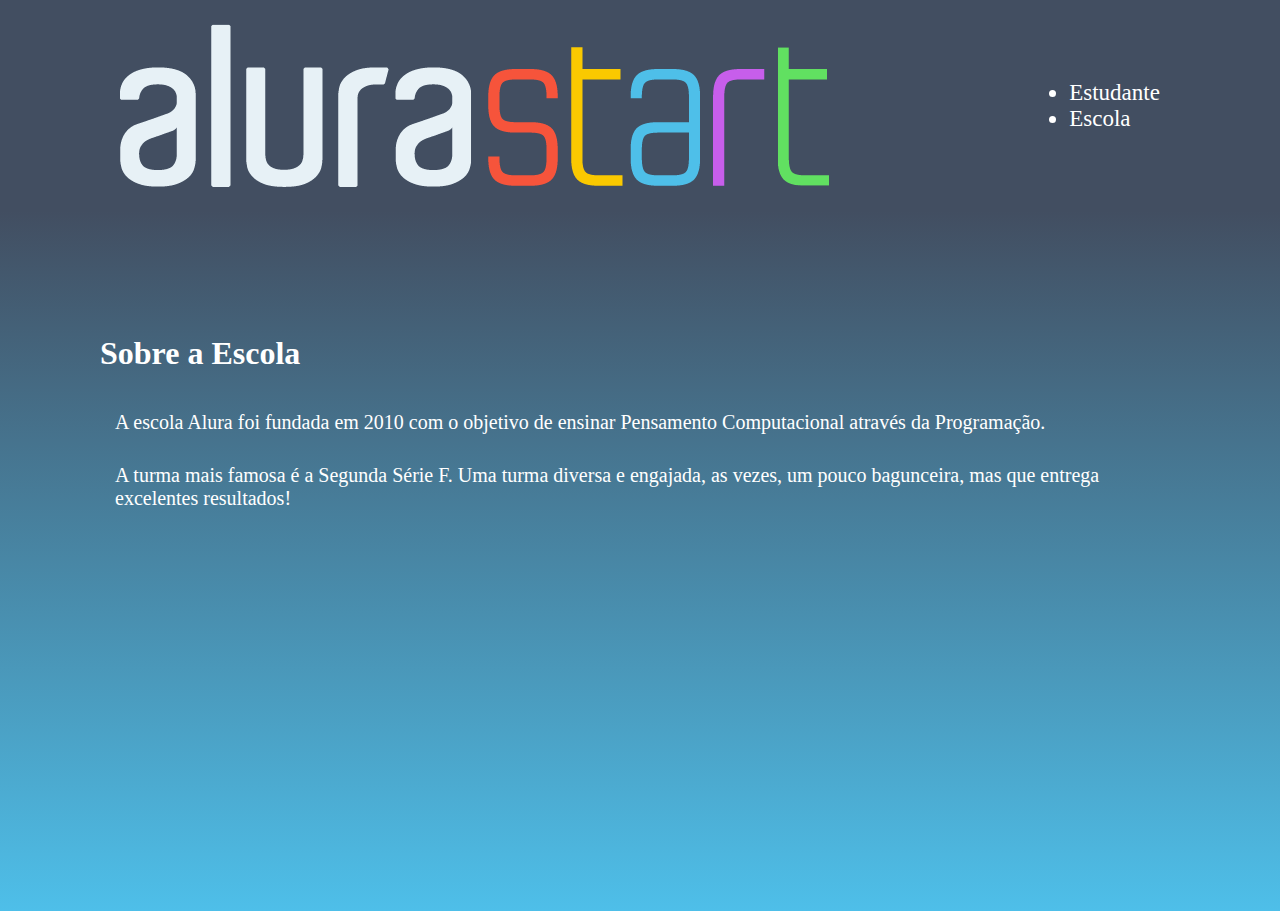
==== inicio.html @ 9767503f "Add files via upload" ====
<!DOCTYPE html>
<html lang="pt-br">
<head>
    <meta charset="UTF-8">
    <meta http-equiv="X-UA-Compatible" content="IE=edge">
    <meta name="viewport" content="width=device-width, initial-scale=1.0">
    <link rel="stylesheet" href="inicio.css">
    <title>Alura Start</title>
</head>
<body>
    <header class="cabecalho">
        <img src="alurastart.png" alt="logo">
        <ul class="listacabecalho">
            <li class="itemlista">Estudante</li>
            <li class="itemlista">Escola</li>
        </ul>
    </header>
<section class="primeira-parte">
    <div class="escola">
        <h1 class="quem-somos">
            Sobre a Escola
        </h1>
        <p class="paragrafo-um">
            A escola Alura foi fundada em 2010 com o objetivo de ensinar
            Pensamento Computacional através da Programação.
        </p>
        <p class="paragrafo-dois">
            A turma mais famosa é a Segunda Série F. Uma turma diversa e engajada, as
            vezes, um pouco bagunceira, mas que entrega excelentes resultados!
        </p>
    </div>
</section>
</body>
</html>
---- inicio.css ----
*{
    margin: 0;
    padding: 0;
}

.cabecalho{
    background-color: #424e61;
    display: flex;
    padding:20px, 10px;
    justify-content: space-around;
    align-items: center;
    padding: 24px 0%;
}

.listacabecalho{
    color: white;
    font-size: 23px;
}

.itemLista{
    display: inline-block;
    margin: 0 16px;
}

.primeira-parte{
    background-image: linear-gradient(#424e61,#4EBFE9);
    height: 500px;
    color: white;
    padding: 100px;
    display: flex;
    flex-direction: column;
}

.escola{
    max-width: 100%;
    width: 100%;
}

.paragrafo-um{
    padding: 15px;
    font-size: 20px;
}

.paragrafo-dois{
    padding: 15px;
    font-size: 20px;
}

.quem-somos{
    padding: 24px 0;
}
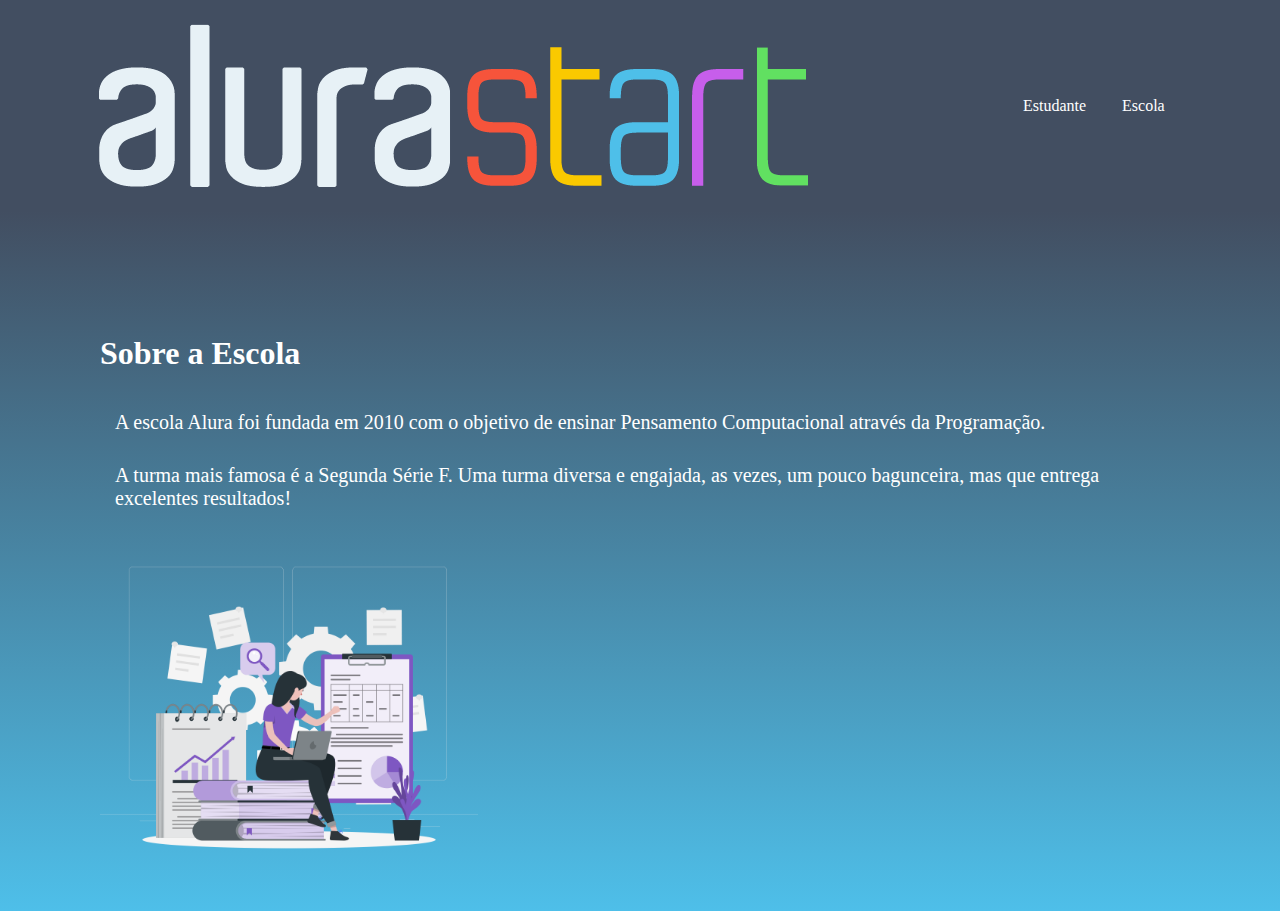
==== commit 91d20999: "Add files via upload" ====
--- a/inicio.html
+++ b/inicio.html
@@ -10,13 +10,13 @@
 <body>
     <header class="cabecalho">
         <img src="alurastart.png" alt="logo">
-        <ul class="listacabecalho">
+        <ul>
             <li class="itemlista">Estudante</li>
             <li class="itemlista">Escola</li>
         </ul>
     </header>
 <section class="primeira-parte">
-    <div class="escola">
+    <div class="textos">
         <h1 class="quem-somos">
             Sobre a Escola
         </h1>
@@ -29,6 +29,7 @@
             vezes, um pouco bagunceira, mas que entrega excelentes resultados!
         </p>
     </div>
+    <img class="fotoestudante" src="Research paper-rafiki.png" alt="Mulher estudando">
 </section>
 </body>
 </html>--- a/inicio.css
+++ b/inicio.css
@@ -12,14 +12,10 @@
     padding: 24px 0%;
 }
 
-.listacabecalho{
-    color: white;
-    font-size: 23px;
-}
-
-.itemLista{
+.itemlista{
+    color:white;
     display: inline-block;
-    margin: 0 16px;
+    margin:0 16px;
 }
 
 .primeira-parte{
@@ -48,4 +44,11 @@
 
 .quem-somos{
     padding: 24px 0;
+}
+
+.fotoestudante{
+    width: 35%;
+    display: flex;
+    justify-content: center;
+    align-items: center;
 }